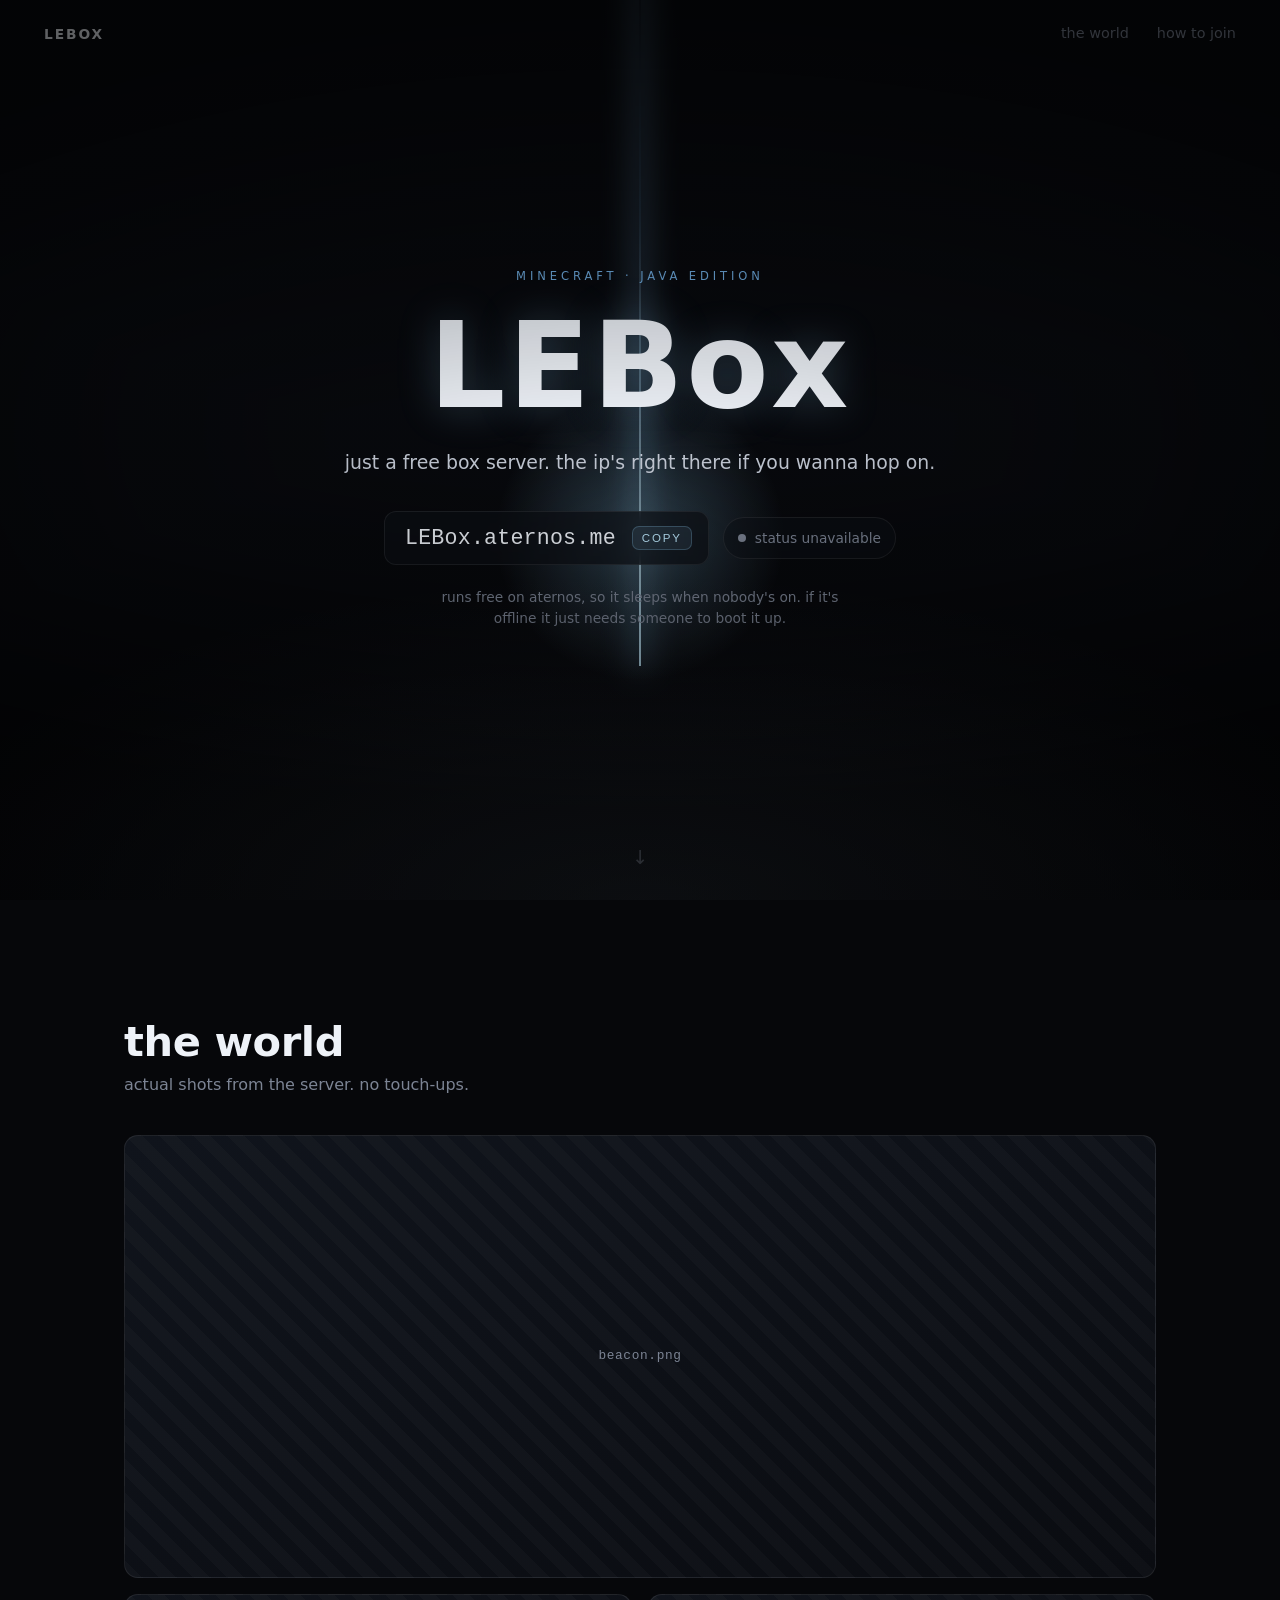
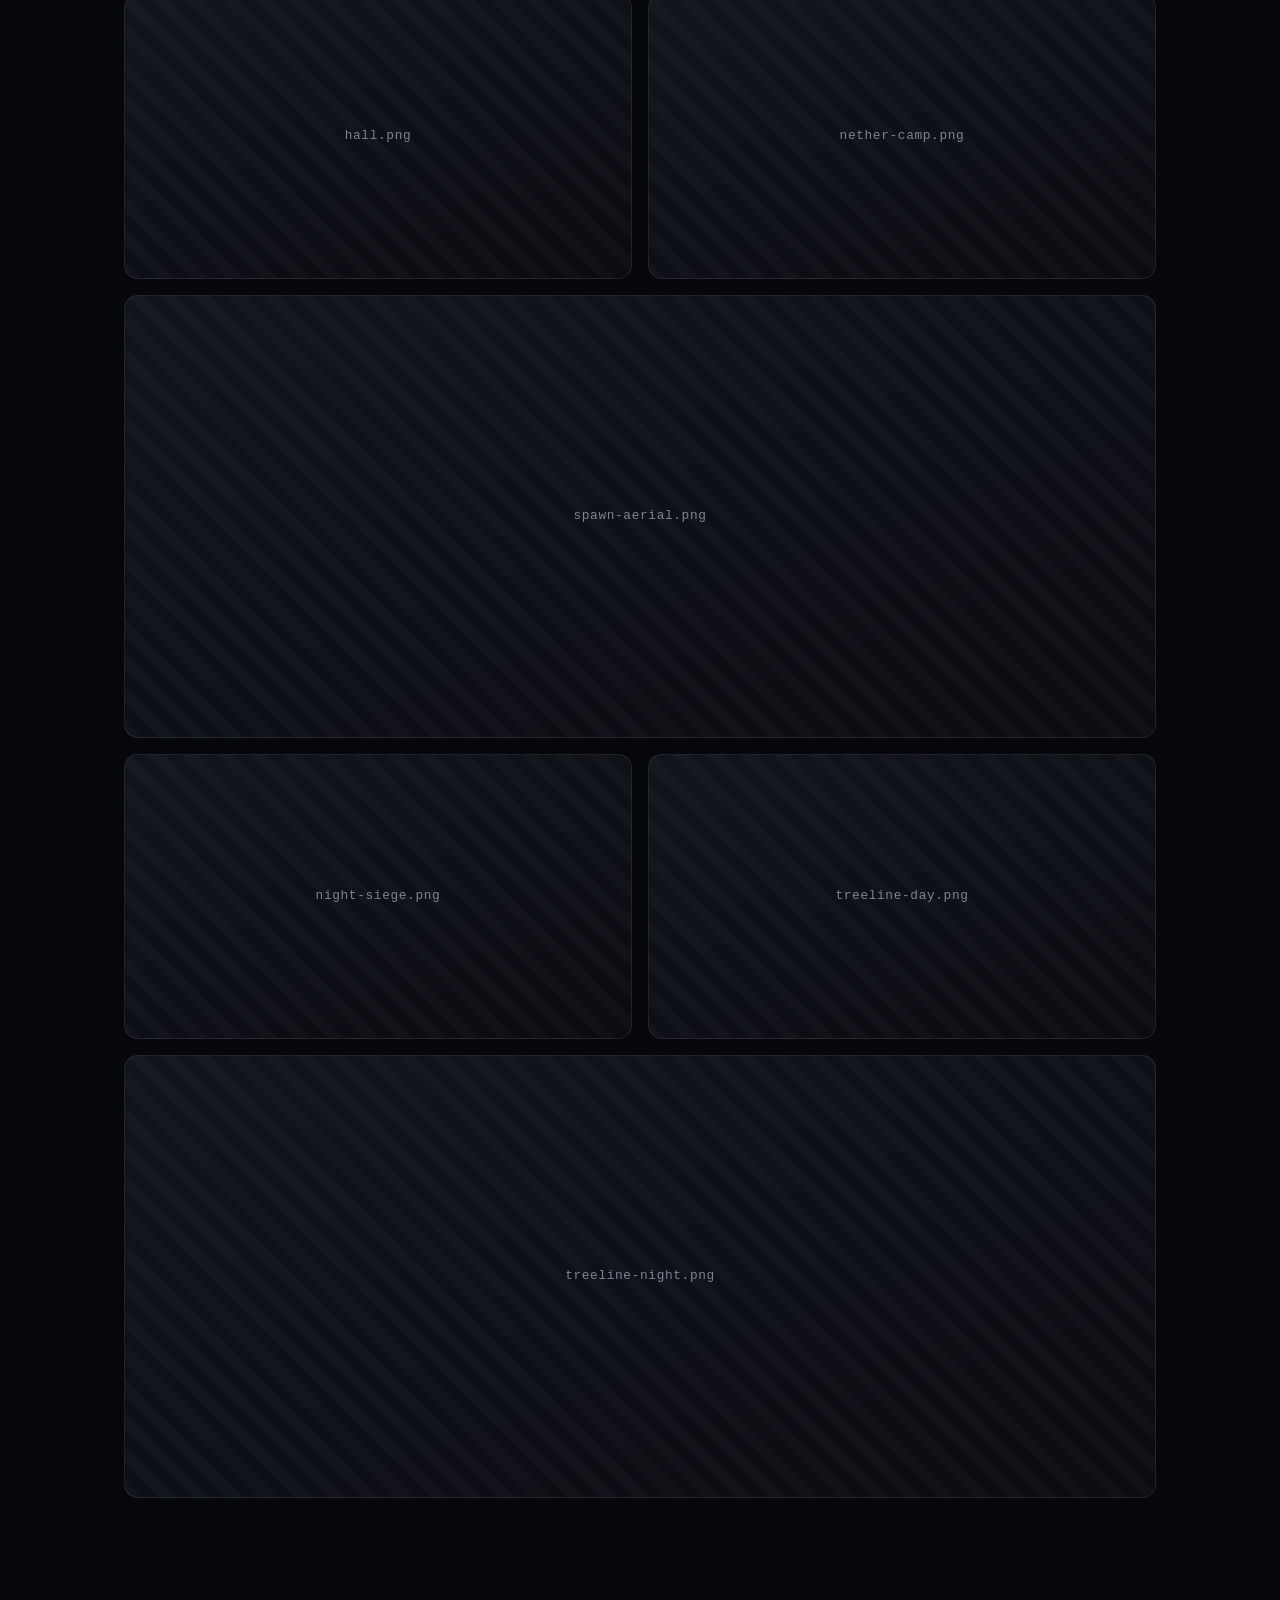
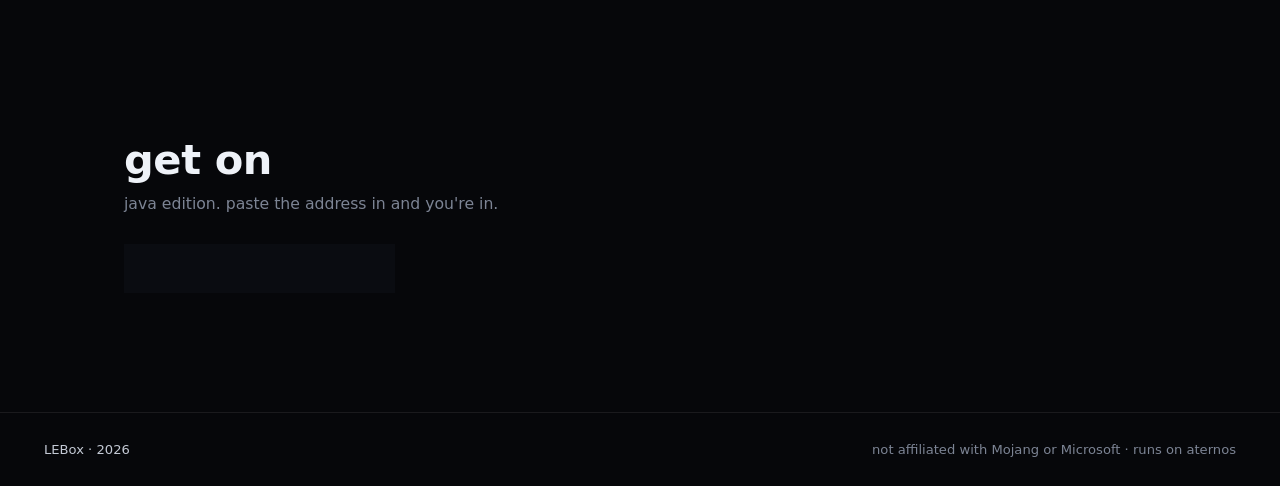
==== home.html @ 57b42dac "Initial commit: LEBox server site Static one-page site for the LEBox Minecraft box server (LEBox.ate" ====
<!doctype html>
<html lang="en">
<head>
  <meta charset="utf-8" />
  <meta name="viewport" content="width=device-width, initial-scale=1" />
  <title>LEBox Minecraft server</title>
  <meta name="description" content="LEBox, a small Minecraft Java server. IP: LEBox.aternos.me" />
  <link rel="preconnect" href="https://api.mcsrvstat.us" />
  <link rel="stylesheet" href="styles.css" />
</head>
<body>
  <!-- ===================== HERO ===================== -->
  <header class="hero" id="top">
    <!-- the beacon beam + fog live here, drawn in CSS -->
    <div class="beam" aria-hidden="true"></div>
    <div class="fog fog-a" aria-hidden="true"></div>
    <div class="fog fog-b" aria-hidden="true"></div>

    <nav class="nav">
      <span class="nav-mark">LEBox</span>
      <a class="nav-link" href="#gallery">the world</a>
      <a class="nav-link" href="#join">how to join</a>
    </nav>

    <div class="hero-inner">
      <p class="eyebrow">minecraft &middot; java edition</p>
      <h1 class="logo">LEBox</h1>
      <!-- EDIT ME: this tagline is the one bit of "voice", make it yours -->
      <p class="tagline">just a free box server. the ip's right there if you wanna hop on.</p>

      <div class="ip">
        <button class="ip-copy" id="copyBtn" type="button" aria-label="Copy server address">
          <span class="ip-addr" id="ipAddr">LEBox.aternos.me</span>
          <span class="ip-action" id="copyLabel">copy</span>
        </button>
        <div class="status" id="status" data-state="loading">
          <span class="dot"></span><span class="status-text">checking&hellip;</span>
        </div>
      </div>

      <p class="ip-note">runs free on aternos, so it sleeps when nobody's on. if it's offline it just needs someone to boot it up.</p>
    </div>

    <a class="scroll-cue" href="#gallery" aria-label="Scroll down">&#8595;</a>
  </header>

  <main>
    <!-- ===================== GALLERY ===================== -->
    <section class="gallery" id="gallery">
      <div class="section-head reveal">
        <h2>the world</h2>
        <p>actual shots from the server. no touch-ups.</p>
      </div>

      <div class="grid">
        <figure class="shot wide reveal" data-img="beacon.png">
          <img src="images/beacon.png" alt="A beacon beam rising into the night sky over the world" loading="lazy" />
        </figure>

        <figure class="shot reveal" data-img="hall.png">
          <img src="images/hall.png" alt="Inside a large stone hall with patterned pillars" loading="lazy" />
        </figure>

        <figure class="shot wide reveal" data-img="spawn-aerial.png">
          <img src="images/spawn-aerial.png" alt="Aerial view of the sandstone spawn build" loading="lazy" />
        </figure>

        <figure class="shot reveal" data-img="nether-camp.png">
          <img src="images/nether-camp.png" alt="A small camp built in the nether" loading="lazy" />
        </figure>

        <figure class="shot reveal" data-img="night-siege.png">
          <img src="images/night-siege.png" alt="Zombies gathered by a brick wall at night" loading="lazy" />
        </figure>

        <figure class="shot reveal" data-img="treeline-day.png">
          <img src="images/treeline-day.png" alt="Bare dark trees on pale ground under a bright sun" loading="lazy" />
        </figure>

        <figure class="shot wide reveal" data-img="treeline-night.png">
          <img src="images/treeline-night.png" alt="Dead trees in fog at night" loading="lazy" />
        </figure>
      </div>
    </section>

    <!-- ===================== JOIN ===================== -->
    <section class="join" id="join">
      <div class="join-inner reveal">
        <h2>get on</h2>
        <p class="join-sub">java edition. paste the address in and you're in.</p>

        <div class="join-ip">
          <button class="ip-copy small" id="copyBtn2" type="button" aria-label="Copy server address">
            <span class="ip-addr">LEBox.aternos.me</span>
            <span class="ip-action" id="copyLabel2">copy</span>
          </button>
          <!-- EDIT ME: got a discord? drop the link here.
          <a class="pill-link" href="https://discord.gg/xxxx">discord</a>
          -->
        </div>
      </div>
    </section>
  </main>

  <footer class="foot">
    <span>LEBox &middot; <span id="year"></span></span>
    <span class="foot-dim">not affiliated with Mojang or Microsoft &middot; runs on aternos</span>
  </footer>

  <div class="toast" id="toast" role="status" aria-live="polite">copied</div>

  <script src="app.js"></script>
</body>
</html>
---- styles.css ----
/* ===== LEBox ===== dark, foggy, beacon-lit ===== */

:root{
  --bg:      #06070a;
  --bg-2:    #0a0c11;
  --panel:   #0d1016;
  --ink:     #eef2f8;
  --text:    #c3c9d4;
  --muted:   #7c8494;
  --line:    rgba(255,255,255,.08);
  --beacon:  #bfeaff;   /* cold beacon light */
  --beacon-2:#7fc4ff;
  --amber:   #f0b34a;
  --online:  #77d18a;
  --maxw:    1120px;
}

*{ box-sizing:border-box; }
html{ scroll-behavior:smooth; }
body{
  margin:0;
  background:
    linear-gradient(rgba(6,7,10,.86), rgba(6,7,10,.93)),
    url("images/dusk-fog.png") center / cover fixed no-repeat,
    var(--bg);
  color:var(--text);
  font-family: system-ui, "Segoe UI", Roboto, Helvetica, Arial, sans-serif;
  line-height:1.6;
  -webkit-font-smoothing:antialiased;
  overflow-x:hidden;
}
h1,h2,h3{ color:var(--ink); line-height:1.05; margin:0; }
a{ color:inherit; }
code{ font-family: ui-monospace, "Cascadia Code", "Cascadia Mono", Consolas, monospace; }

/* vignette + faint grain over everything, mood only */
body::after{
  content:""; position:fixed; inset:0; pointer-events:none; z-index:50;
  background:
    radial-gradient(120% 90% at 50% 0%, transparent 55%, rgba(0,0,0,.55) 100%),
    radial-gradient(120% 120% at 50% 120%, transparent 60%, rgba(0,0,0,.6) 100%);
}

/* ============ HERO ============ */
.hero{
  position:relative;
  min-height:100svh;
  display:flex;
  flex-direction:column;
  overflow:hidden;
  background:
    linear-gradient(180deg, rgba(6,7,10,.35) 0%, rgba(6,7,10,.55) 45%, rgba(6,7,10,.96) 100%),
    url("images/dusk-fog.png") center 40% / cover no-repeat,
    var(--bg-2);
}

/* the beacon beam: a shaft of cold light rising from where the IP sits */
.beam{
  position:absolute; left:50%; bottom:26%;
  width:2px; height:90vh;
  transform:translateX(-50%);
  background:linear-gradient(to top,
      rgba(191,234,255,.85) 0%,
      rgba(191,234,255,.45) 22%,
      rgba(127,196,255,.18) 55%,
      rgba(127,196,255,0) 100%);
  filter:blur(.4px);
  box-shadow:0 0 30px 5px rgba(140,210,255,.35);
  mix-blend-mode:screen;
  z-index:1;
  animation:flicker 5s ease-in-out infinite;
}
/* soft halo where the beam is born */
.beam::after{
  content:""; position:absolute; left:50%; bottom:-40px; transform:translateX(-50%);
  width:340px; height:340px; border-radius:50%;
  background:radial-gradient(circle, rgba(150,215,255,.28) 0%, rgba(150,215,255,0) 60%);
  mix-blend-mode:screen;
}
.beam.flare{ animation:flare 1.4s ease-out; }

@keyframes flicker{
  0%,100%{ opacity:.85; }
  45%{ opacity:.68; }
  60%{ opacity:.95; }
  75%{ opacity:.8; }
}
@keyframes flare{
  0%{ opacity:.85; box-shadow:0 0 30px 5px rgba(140,210,255,.35); width:2px; }
  18%{ opacity:1; box-shadow:0 0 70px 16px rgba(170,225,255,.75); width:5px; }
  100%{ opacity:.85; box-shadow:0 0 30px 5px rgba(140,210,255,.35); width:2px; }
}

/* drifting fog banks at the base of the hero */
.fog{
  position:absolute; left:-20%; right:-20%; height:52%; bottom:0;
  pointer-events:none; z-index:1; opacity:.55;
  background:radial-gradient(60% 100% at 50% 100%, rgba(150,170,200,.16) 0%, rgba(150,170,200,0) 70%);
}
.fog-a{ animation:drift 26s ease-in-out infinite alternate; }
.fog-b{ height:38%; opacity:.4; animation:drift 34s ease-in-out infinite alternate-reverse; }
@keyframes drift{ from{ transform:translateX(-4%); } to{ transform:translateX(5%); } }

.nav{
  position:relative; z-index:3;
  display:flex; align-items:center; gap:28px;
  padding:22px clamp(18px,5vw,44px);
}
.nav-mark{ font-weight:800; letter-spacing:.14em; color:var(--ink); margin-right:auto; text-transform:uppercase; font-size:.86rem; }
.nav-link{ color:var(--muted); text-decoration:none; font-size:.9rem; transition:color .2s; }
.nav-link:hover{ color:var(--ink); }

.hero-inner{
  position:relative; z-index:3;
  margin:auto; padding:0 22px 8vh;
  max-width:760px; text-align:center;
}
.eyebrow{
  text-transform:uppercase; letter-spacing:.34em; font-size:.72rem;
  color:var(--beacon-2); margin:0 0 18px; opacity:.9;
}
.logo{
  font-size:clamp(3.4rem, 12vw, 7.5rem);
  font-weight:800; letter-spacing:.02em;
  text-shadow:0 0 40px rgba(150,215,255,.25);
}
.tagline{
  margin:18px auto 0; max-width:52ch;
  color:var(--text); font-size:clamp(1rem,2.4vw,1.18rem);
}

/* IP block */
.ip{ margin:34px auto 0; display:flex; flex-wrap:wrap; gap:14px; align-items:center; justify-content:center; }
.ip-copy{
  display:inline-flex; align-items:center; gap:16px;
  background:rgba(13,16,22,.72); border:1px solid var(--line);
  border-radius:12px; padding:14px 16px 14px 20px;
  cursor:pointer; color:var(--ink);
  backdrop-filter:blur(8px);
  transition:border-color .2s, transform .1s, box-shadow .2s;
}
.ip-copy:hover{ border-color:rgba(150,215,255,.5); box-shadow:0 0 0 1px rgba(150,215,255,.15), 0 10px 40px -12px rgba(120,190,255,.4); }
.ip-copy:active{ transform:translateY(1px); }
.ip-addr{ font-family:ui-monospace,"Cascadia Code",Consolas,monospace; font-size:clamp(1rem,3.4vw,1.35rem); letter-spacing:.01em; }
.ip-action{
  font-size:.72rem; text-transform:uppercase; letter-spacing:.16em;
  color:var(--beacon); background:rgba(150,215,255,.1);
  border:1px solid rgba(150,215,255,.25); border-radius:7px; padding:5px 9px;
}
.ip-copy.copied .ip-action{ color:#001018; background:var(--beacon); border-color:var(--beacon); }
.ip-copy.small{ padding:11px 13px 11px 16px; }
.ip-copy.small .ip-addr{ font-size:1.05rem; }

/* live status pill */
.status{
  display:inline-flex; align-items:center; gap:9px;
  font-size:.86rem; color:var(--muted);
  padding:9px 14px; border:1px solid var(--line); border-radius:999px;
  background:rgba(13,16,22,.5);
}
.status .dot{ width:8px; height:8px; border-radius:50%; background:var(--muted); box-shadow:0 0 0 0 rgba(0,0,0,0); }
.status[data-state="online"]{ color:var(--online); border-color:rgba(119,209,138,.3); }
.status[data-state="online"] .dot{ background:var(--online); box-shadow:0 0 12px 1px rgba(119,209,138,.7); animation:pulse 2s infinite; }
.status[data-state="offline"]{ color:var(--amber); border-color:rgba(240,179,74,.3); }
.status[data-state="offline"] .dot{ background:var(--amber); }
.status[data-state="loading"] .dot{ animation:pulse 1.3s infinite; }
.status[data-state="unknown"]{ color:var(--muted); }
@keyframes pulse{ 0%{ opacity:1; } 50%{ opacity:.35; } 100%{ opacity:1; } }

.ip-note{ margin:22px auto 0; max-width:46ch; color:var(--muted); font-size:.86rem; line-height:1.5; }

.scroll-cue{
  position:absolute; left:50%; bottom:26px; transform:translateX(-50%);
  z-index:3; color:var(--muted); text-decoration:none; font-size:1.2rem;
  animation:bob 2.4s ease-in-out infinite; opacity:.7;
}
@keyframes bob{ 0%,100%{ transform:translate(-50%,0); } 50%{ transform:translate(-50%,7px); } }

/* ============ SECTIONS ============ */
main{ position:relative; z-index:2; }
section{ padding:clamp(64px,10vw,120px) clamp(18px,5vw,44px); max-width:var(--maxw); margin:0 auto; }
.section-head h2, .join h2{
  font-size:clamp(1.7rem,5vw,2.6rem); font-weight:800; letter-spacing:-.01em;
}
.section-head p{ color:var(--muted); margin:.5rem 0 0; }
.section-head{ margin-bottom:38px; }

/* gallery */
.grid{ display:grid; grid-template-columns:repeat(2,1fr); gap:16px; grid-auto-flow:dense; }
.shot{
  position:relative; margin:0; overflow:hidden; border-radius:14px;
  border:1px solid var(--line); background:var(--panel);
  aspect-ratio:16/9;
}
.shot.wide{ grid-column:1 / -1; aspect-ratio:21/9; }
.shot img{
  width:100%; height:100%; object-fit:cover; display:block;
  transition:transform .8s cubic-bezier(.2,.7,.2,1), filter .5s;
  filter:saturate(1.02) contrast(1.02);
}
.shot:hover img{ transform:scale(1.045); }
.shot figcaption{
  position:absolute; left:0; right:0; bottom:0;
  padding:34px 18px 15px; font-size:.9rem; color:var(--ink);
  letter-spacing:.02em;
  background:linear-gradient(to top, rgba(3,4,7,.82), rgba(3,4,7,0));
  transform:translateY(6px); opacity:.85; transition:.4s;
}
.shot:hover figcaption{ transform:translateY(0); opacity:1; }

/* graceful fallback when an image isn't dropped in yet */
.shot.missing img{ display:none; }
.shot.missing{
  display:flex; align-items:center; justify-content:center;
  background:
    repeating-linear-gradient(45deg, rgba(255,255,255,.02) 0 12px, transparent 12px 24px),
    linear-gradient(160deg, #10141c, #0a0c11);
}
.shot.missing::before{
  content:attr(data-img); color:var(--muted); font-family:ui-monospace,Consolas,monospace;
  font-size:.8rem; letter-spacing:.05em;
}
.shot.missing figcaption{ display:none; }

/* join */
.join-inner{ max-width:720px; }
.join-sub{ color:var(--muted); margin:.6rem 0 0; font-size:.98rem; }
.steps{ list-style:none; padding:0; margin:26px 0 0; display:grid; gap:14px; }
.steps li{
  display:flex; gap:16px; align-items:flex-start;
  background:var(--panel); border:1px solid var(--line);
  border-radius:12px; padding:16px 18px;
}
.steps .num{
  flex:0 0 auto; width:28px; height:28px; border-radius:8px;
  display:grid; place-items:center; font-weight:700; font-size:.9rem;
  color:var(--beacon); background:rgba(150,215,255,.08); border:1px solid rgba(150,215,255,.22);
}
.steps strong{ color:var(--ink); font-weight:650; }
.steps code{ color:var(--beacon); }
.join-ip{ margin-top:28px; display:flex; gap:14px; align-items:center; flex-wrap:wrap; }
.pill-link{
  text-decoration:none; color:var(--ink); font-size:.9rem;
  border:1px solid var(--line); border-radius:12px; padding:12px 16px; background:var(--panel);
  transition:border-color .2s;
}
.pill-link:hover{ border-color:rgba(150,215,255,.5); }

/* footer */
.foot{
  border-top:1px solid var(--line);
  padding:26px clamp(18px,5vw,44px);
  display:flex; flex-wrap:wrap; gap:6px 20px; justify-content:space-between;
  color:var(--text); font-size:.82rem;
}
.foot-dim{ color:var(--muted); }

/* toast */
.toast{
  position:fixed; left:50%; bottom:30px; transform:translate(-50%,20px);
  background:var(--beacon); color:#001018; font-weight:700; font-size:.85rem;
  padding:10px 18px; border-radius:10px; z-index:60;
  opacity:0; pointer-events:none; transition:opacity .25s, transform .25s;
  box-shadow:0 10px 40px -10px rgba(150,215,255,.6);
}
.toast.show{ opacity:1; transform:translate(-50%,0); }

/* reveal on scroll */
.reveal{ opacity:0; transform:translateY(26px); transition:opacity .9s ease, transform .9s cubic-bezier(.2,.7,.2,1); }
.reveal.in{ opacity:1; transform:none; }

@media (max-width:720px){
  .grid{ grid-template-columns:1fr; }
  .shot, .shot.wide{ aspect-ratio:16/10; grid-column:auto; }
  .nav-link{ display:none; }
  .beam{ bottom:30%; }
}
@media (prefers-reduced-motion:reduce){
  *{ animation:none !important; }
  html{ scroll-behavior:auto; }
  .reveal{ opacity:1; transform:none; }
}
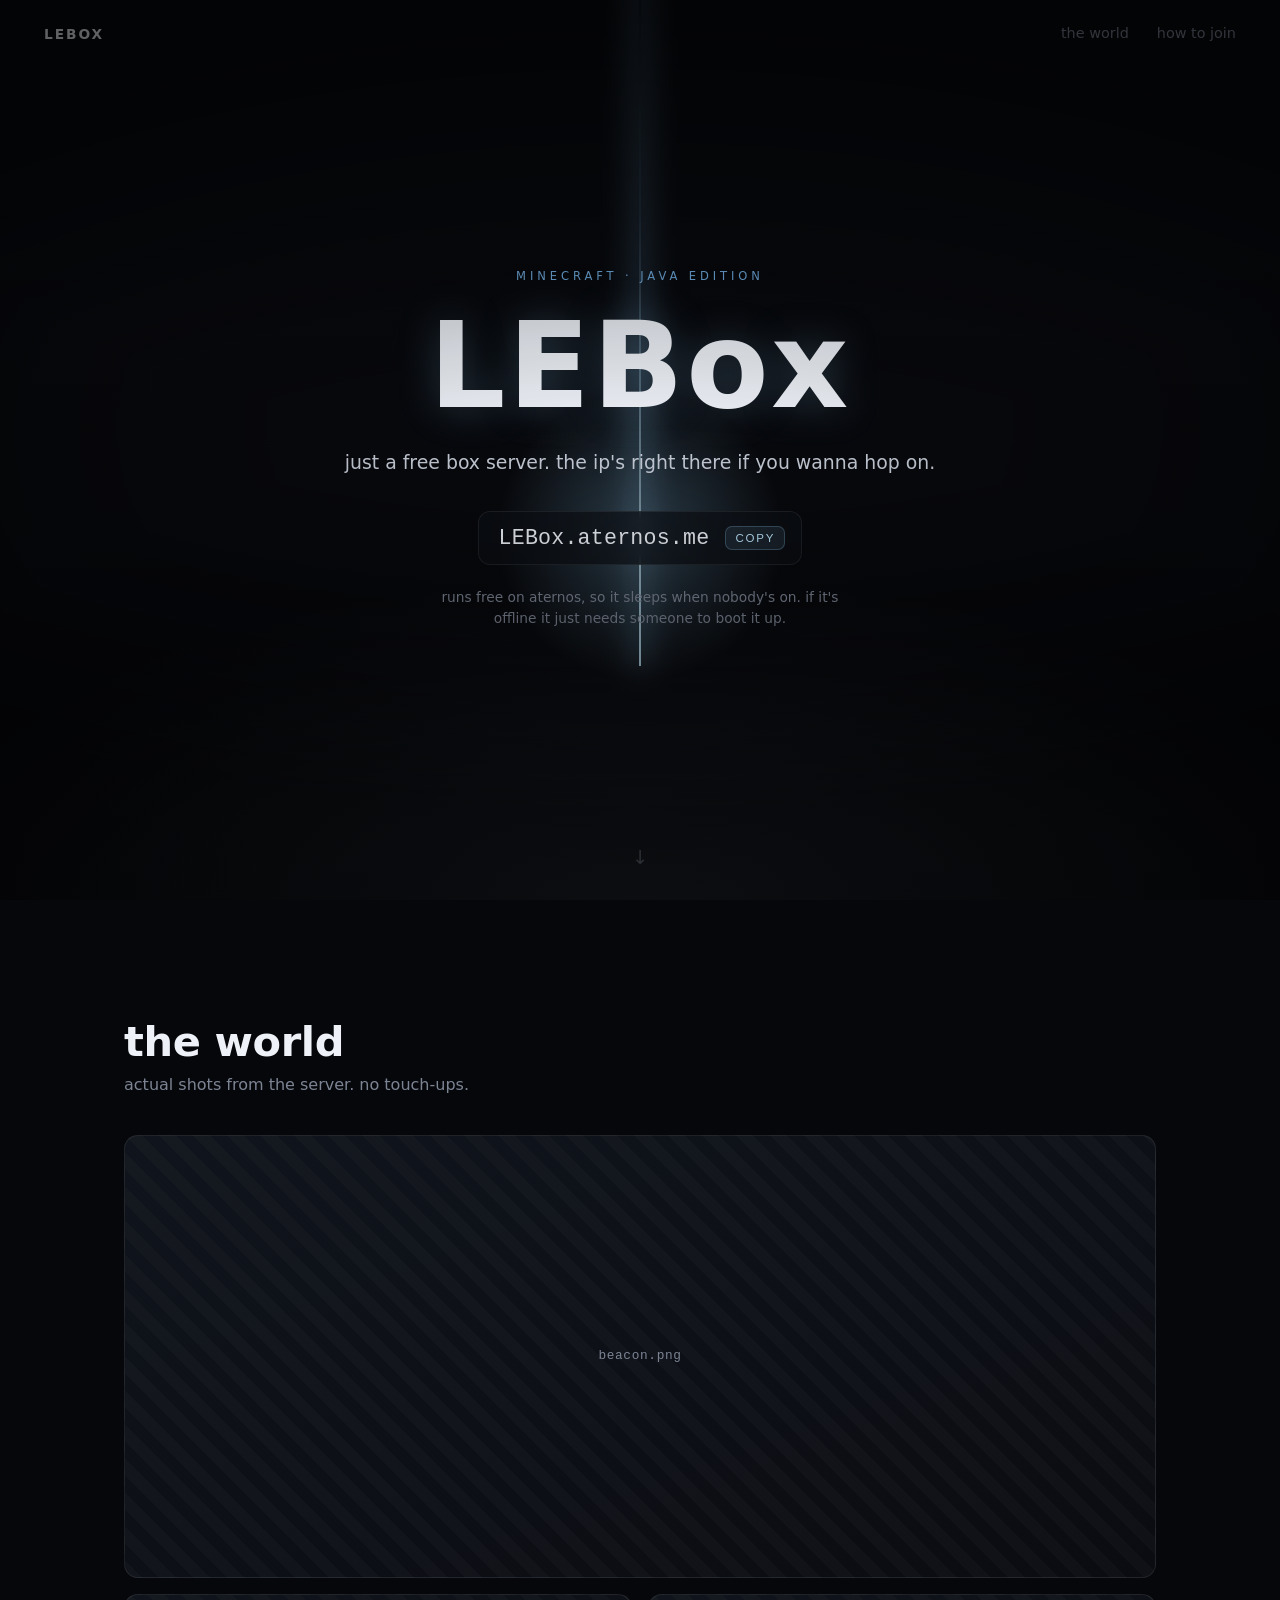
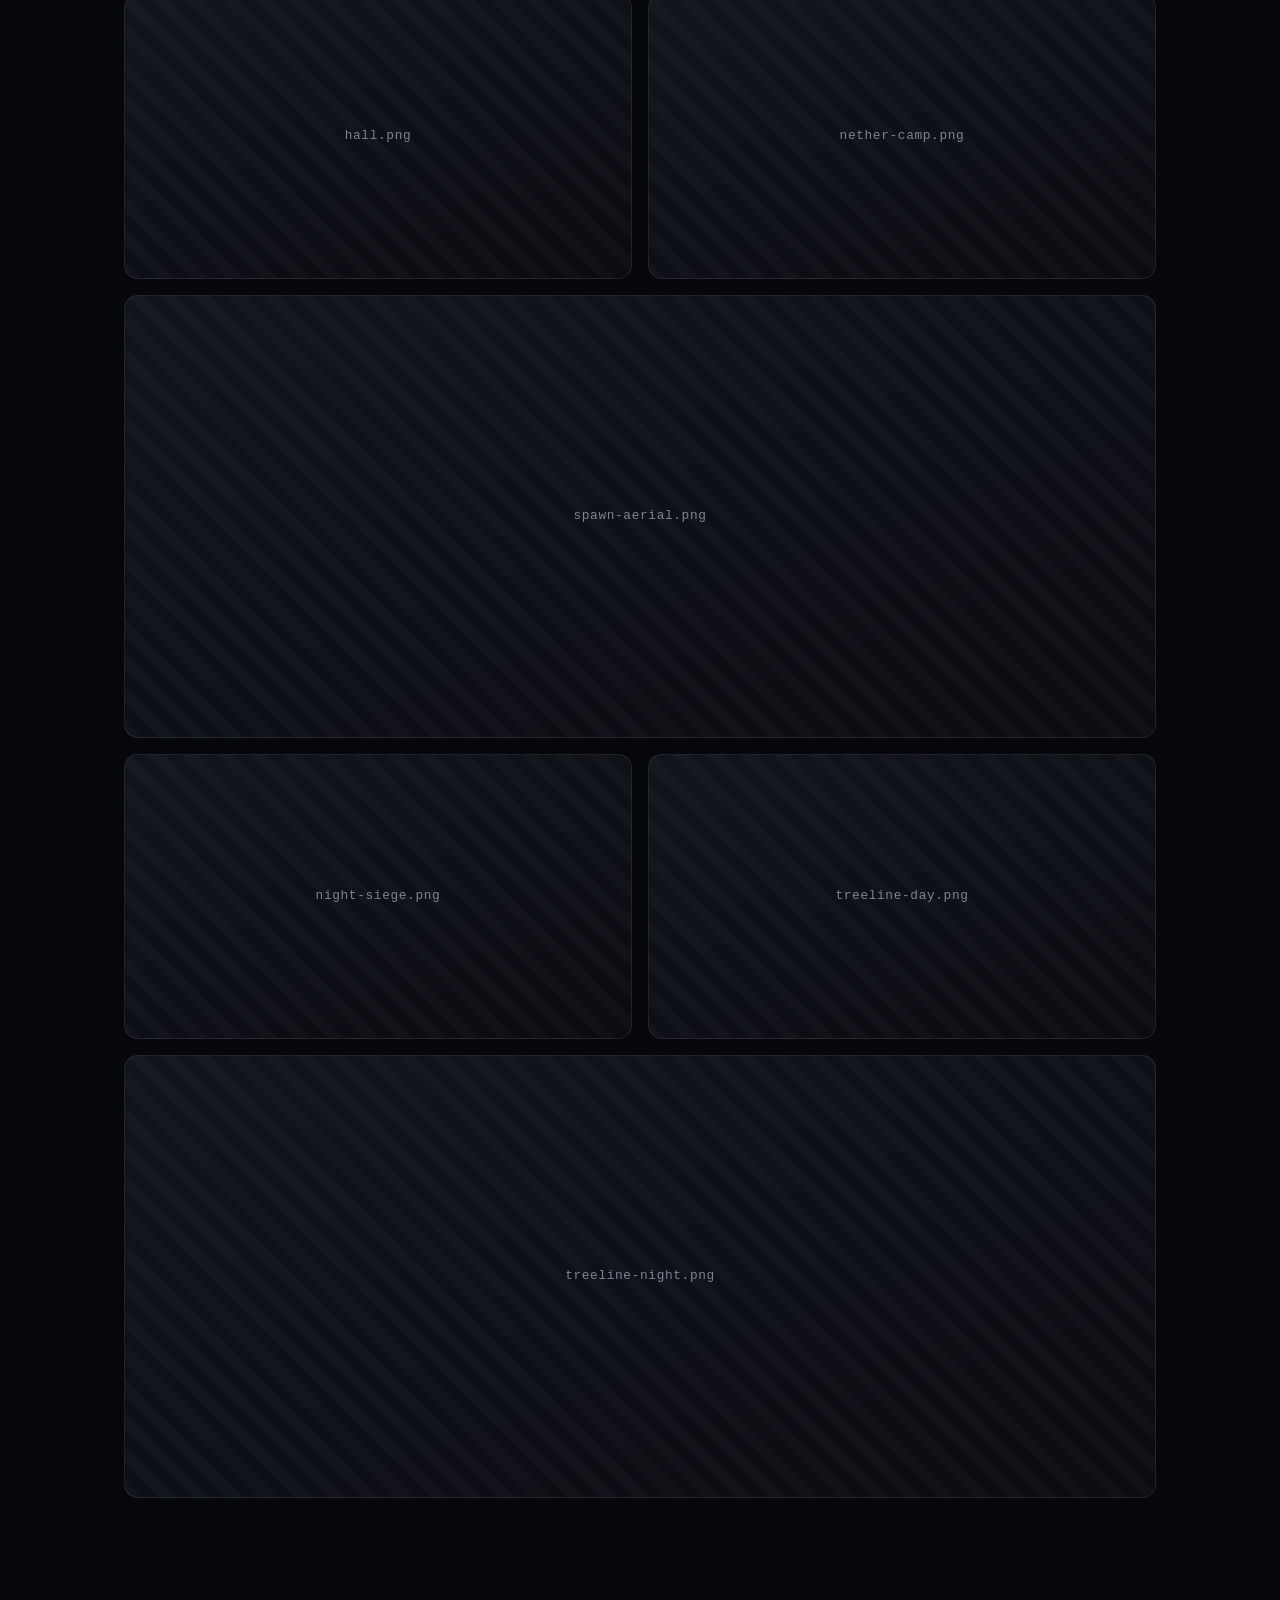
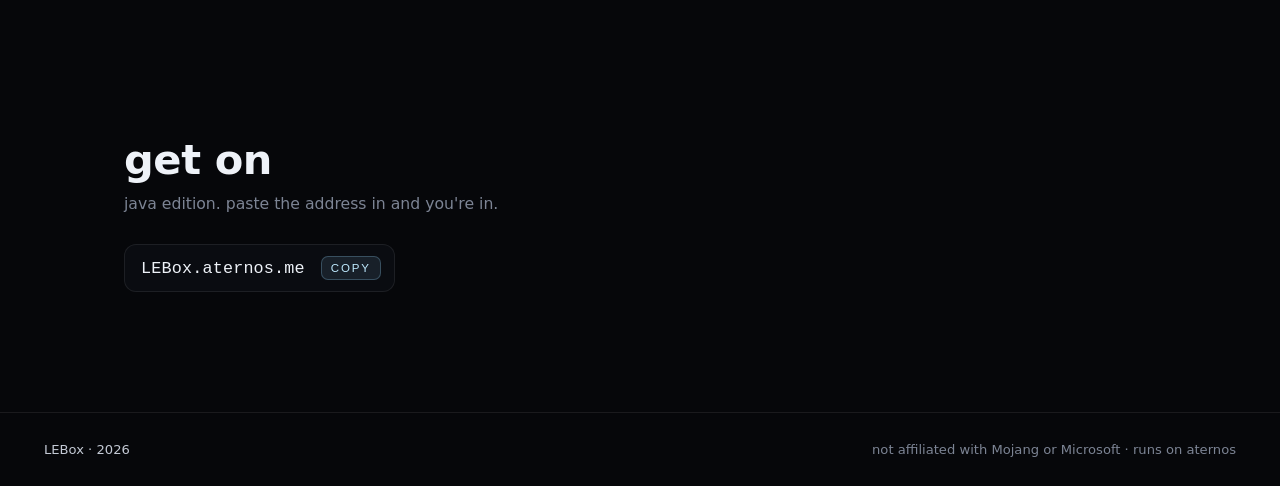
==== commit ce4e00bf: "Remove live status pill Server sleeps on aternos most of the time, so the status just read "asleep"." ====
--- a/home.html
+++ b/home.html
@@ -5,7 +5,6 @@
   <meta name="viewport" content="width=device-width, initial-scale=1" />
   <title>LEBox Minecraft server</title>
   <meta name="description" content="LEBox, a small Minecraft Java server. IP: LEBox.aternos.me" />
-  <link rel="preconnect" href="https://api.mcsrvstat.us" />
   <link rel="stylesheet" href="styles.css" />
 </head>
 <body>
@@ -33,9 +32,6 @@
           <span class="ip-addr" id="ipAddr">LEBox.aternos.me</span>
           <span class="ip-action" id="copyLabel">copy</span>
         </button>
-        <div class="status" id="status" data-state="loading">
-          <span class="dot"></span><span class="status-text">checking&hellip;</span>
-        </div>
       </div>
 
       <p class="ip-note">runs free on aternos, so it sleeps when nobody's on. if it's offline it just needs someone to boot it up.</p>
